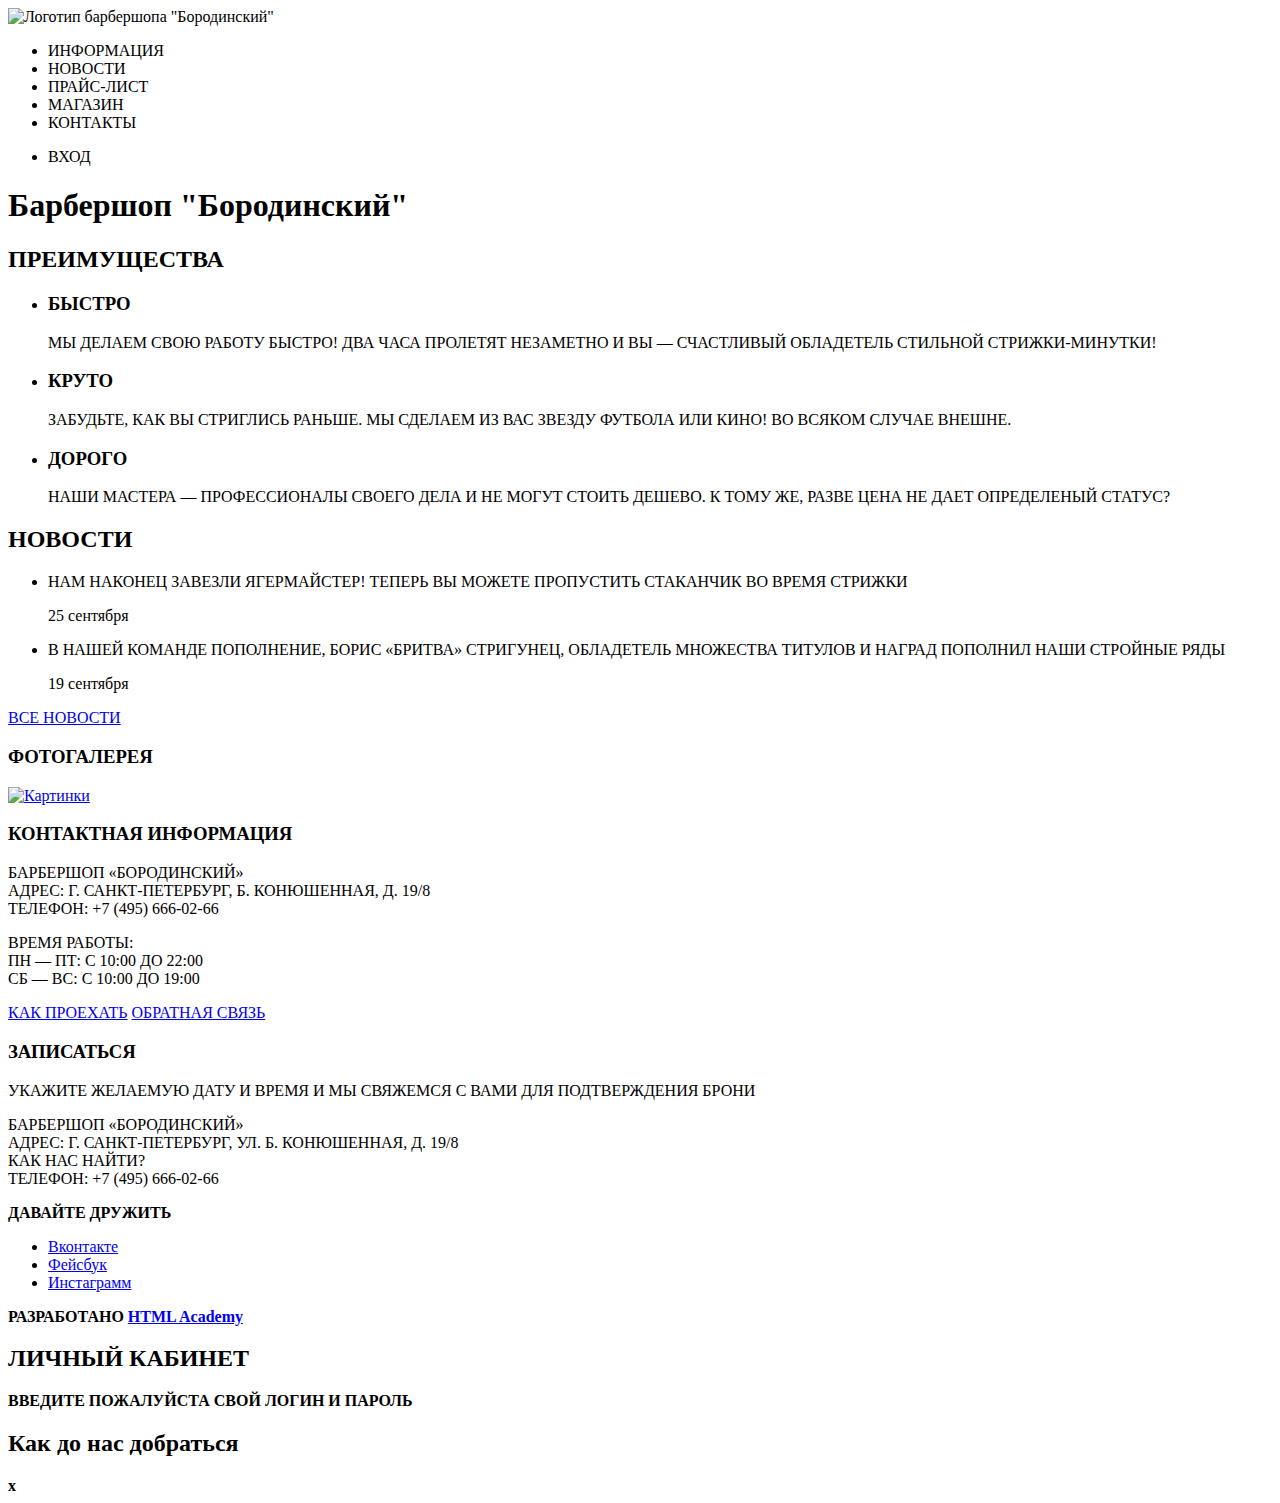
==== index.html @ 396118d0 "Подготовил файлы Барбершопа" ====
<!DOCTYPE html>
<html lang="ru">
  <head>
    <meta charset="utf-8">
    <title>HTML Academy: Барбершоп</title>
  </head>
  <body>
<header class="main-header">
	<nav class="main-navigation">
		<a class="main-header-logo">
		<img src="img.jpg" width="" height="" alt='Логотип барбершопа "Бородинский"'>
		</a>
		<ul class="site-navigation">
			<li>ИНФОРМАЦИЯ</li>
			<li>НОВОСТИ</li>
			<li>ПРАЙС-ЛИСТ</li>
			<li>МАГАЗИН</li>
			<li>КОНТАКТЫ</li>
		</ul>
		<ul class="user-navigation">
			<li class="login">ВХОД</li>
		</ul>
	</nav>
</header>
<main class="container">
	<h1 class="visual-hidden">Барбершоп "Бородинский"</h1>
	<section class="features">
		<h2 class="visual-hidden">ПРЕИМУЩЕСТВА</h2>
		<ul class="list-advantage ">
			<li>
				<h3 class="fast">БЫСТРО</h3> 
				<p>
				МЫ ДЕЛАЕМ СВОЮ РАБОТУ БЫСТРО! ДВА ЧАСА ПРОЛЕТЯТ НЕЗАМЕТНО И ВЫ — СЧАСТЛИВЫЙ ОБЛАДЕТЕЛЬ СТИЛЬНОЙ СТРИЖКИ-МИНУТКИ!
				</p>
			</li>
			<li>
				<h3 class="fine">КРУТО</h3> 
				<p>
				ЗАБУДЬТЕ, КАК ВЫ СТРИГЛИСЬ РАНЬШЕ. МЫ СДЕЛАЕМ ИЗ ВАС ЗВЕЗДУ ФУТБОЛА ИЛИ КИНО! ВО ВСЯКОМ СЛУЧАЕ ВНЕШНЕ.
				</p>
			</li>
			<li>
				<h3 class="dearly">ДОРОГО</h3> 
				<p>
				НАШИ МАСТЕРА — ПРОФЕССИОНАЛЫ СВОЕГО ДЕЛА И НЕ МОГУТ СТОИТЬ ДЕШЕВО. К ТОМУ ЖЕ, РАЗВЕ ЦЕНА НЕ ДАЕТ ОПРЕДЕЛЕНЫЙ СТАТУС?
				</p>
			</li>
		</ul>
	</section>
	<section class="news">
		<h2 class="news-header">НОВОСТИ</h2>
		<ul class="news-list">
			<li class="list-item">
				<p>
				НАМ НАКОНЕЦ ЗАВЕЗЛИ ЯГЕРМАЙСТЕР! ТЕПЕРЬ ВЫ МОЖЕТЕ ПРОПУСТИТЬ СТАКАНЧИК ВО ВРЕМЯ СТРИЖКИ
				</p>
				<time datetime="2016-01-01">25 сентября</time>
			</li>
			<li class="list-item">
				<p>
				В НАШЕЙ КОМАНДЕ ПОПОЛНЕНИЕ, БОРИС «БРИТВА» СТРИГУНЕЦ, ОБЛАДЕТЕЛЬ МНОЖЕСТВА ТИТУЛОВ И НАГРАД ПОПОЛНИЛ НАШИ СТРОЙНЫЕ РЯДЫ
				</p>
				<time datetime="2016-01-01">19 сентября</time>
			</li>
		</ul>
		<a class="botton" href="news.html">ВСЕ НОВОСТИ</a>
	</section>
	<section class="gallery">
		<h3>ФОТОГАЛЕРЕЯ</h3>
		<a href="#"><img src="gfg.jpg" alt="Картинки"></a>
		<a class="botton gallery-botton gallery-botton-back"></a>
		<a class="botton gallery-botton gallery-botton-next"></a>
	</section>
	<section class="information">
		<h3>КОНТАКТНАЯ ИНФОРМАЦИЯ</h3>
		<p>
		БАРБЕРШОП «БОРОДИНСКИЙ»<br>
АДРЕС: Г. САНКТ-ПЕТЕРБУРГ, Б. КОНЮШЕННАЯ, Д. 19/8<br>
ТЕЛЕФОН: +7 (495) 666-02-66<br>
		</p>
		<p>
		ВРЕМЯ РАБОТЫ: <br>
ПН — ПТ: С 10:00 ДО 22:00<br>
СБ — ВС: С 10:00 ДО 19:00<br>
		</p>
		<a class="botton" href="inst.html">КАК ПРОЕХАТЬ</a>
		<a class="botton" href="instа.html">ОБРАТНАЯ СВЯЗЬ</a>
	</section>
	<section class="sign_up">
		<h3>ЗАПИСАТЬСЯ</h3>
		<p>УКАЖИТЕ ЖЕЛАЕМУЮ ДАТУ И ВРЕМЯ И МЫ СВЯЖЕМСЯ С ВАМИ ДЛЯ ПОДТВЕРЖДЕНИЯ БРОНИ</p>
		<!--здесь будет форма-->
	</section>
</main>
<footer class="main-footer">
	<p class="info">
	БАРБЕРШОП «БОРОДИНСКИЙ»<br>
АДРЕС: Г. САНКТ-ПЕТЕРБУРГ, УЛ. Б. КОНЮШЕННАЯ, Д. 19/8<br>
КАК НАС НАЙТИ?<br>
ТЕЛЕФОН: +7 (495) 666-02-66<br>
	</p>
	<div class="social-stats">
		<b>ДАВАЙТЕ ДРУЖИТЬ</b>
		<ul>
			<li><a href="#" class="social-botton">Вконтакте</a></li>
			<li><a href="#" class="social-botton">Фейсбук</a></li>
			<li><a href="#" class="social-botton">Инстаграмм</a></li>
		</ul>
	</div>
	<p class="footer-copyright">
		<b>РАЗРАБОТАНО<b>
		<a class="bottom" href="https://htmlacademy.ru">HTML Academy</a>
	</p>
</footer>
<section class="modal-login">
	<h2>ЛИЧНЫЙ КАБИНЕТ</h2>
	<p >ВВЕДИТЕ ПОЖАЛУЙСТА СВОЙ ЛОГИН И ПАРОЛЬ</p>
	<!--здесь будет форма-->
	<span class="modal-close"></span>
</section>
<section class="modal-maps">
	<h2 class="visual-hidden">Как до нас добраться</h2>
	<span class="modal-close">x</span>
</section>
</body>
</html>
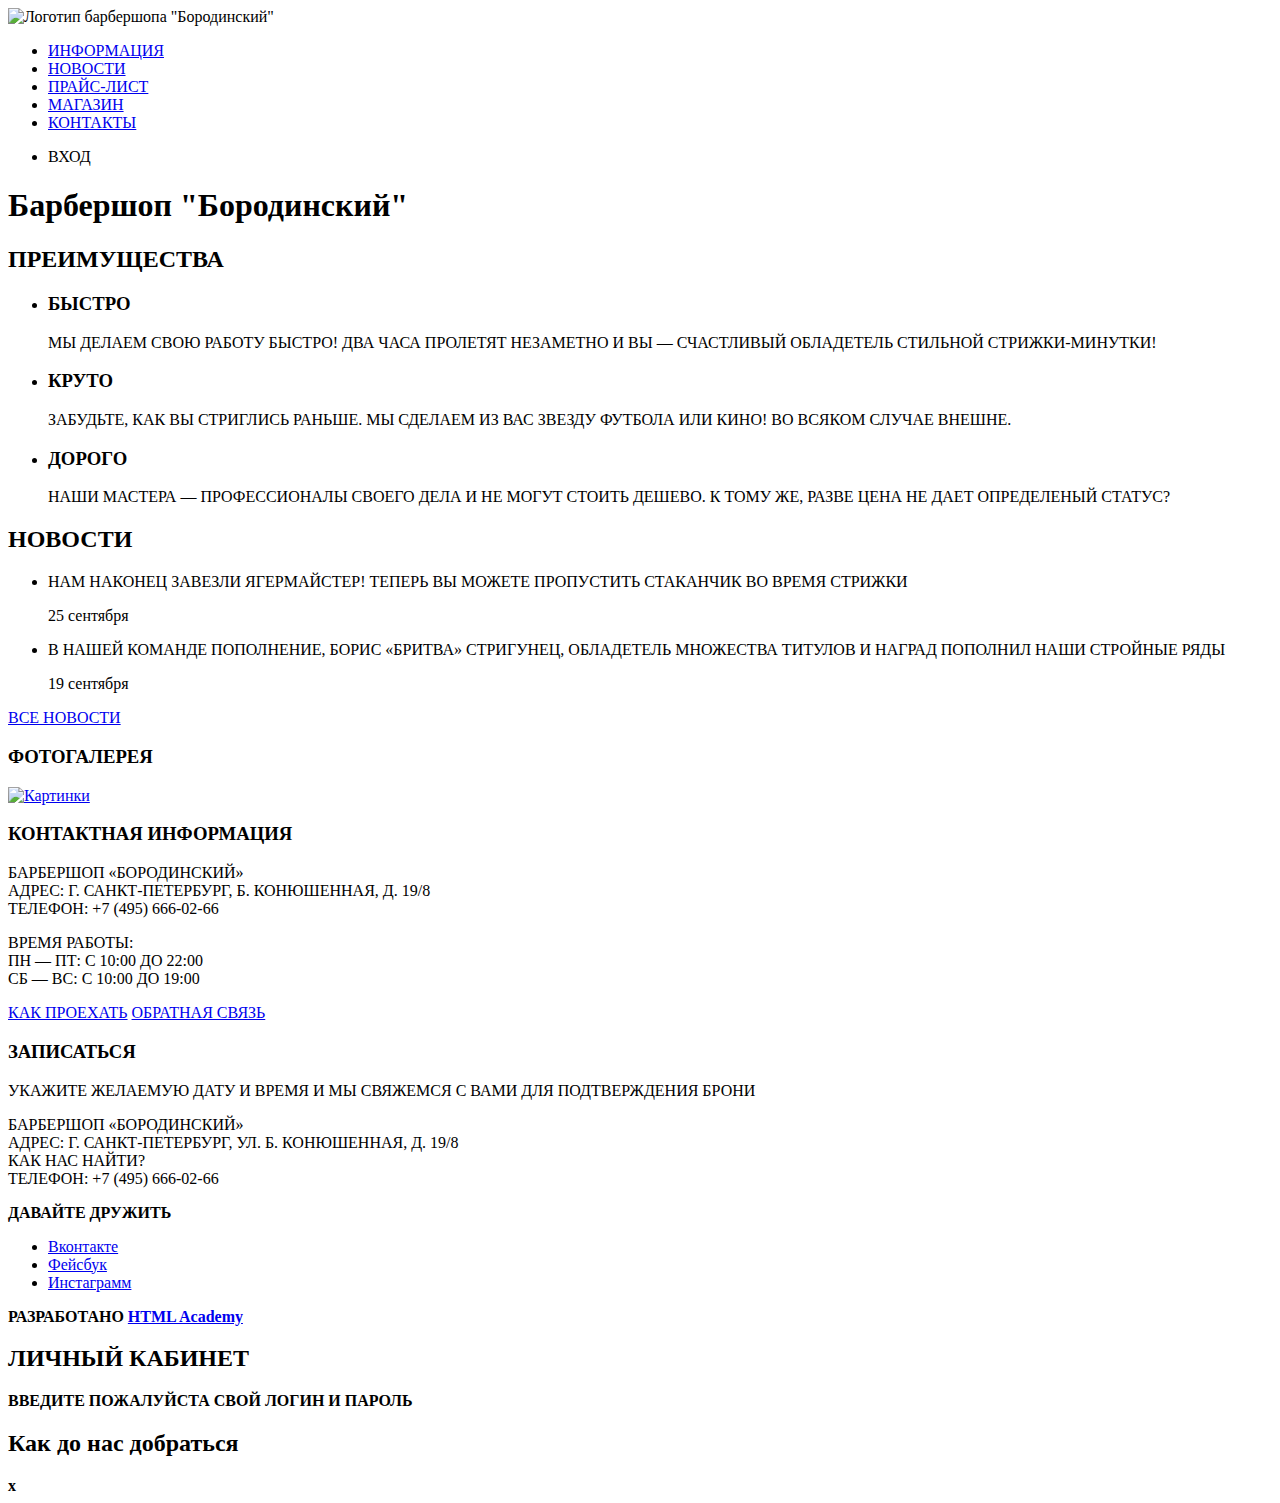
==== commit e5678e18: "Разметил барбершоп" ====
--- a/index.html
+++ b/index.html
@@ -11,11 +11,11 @@
 		<img src="img.jpg" width="" height="" alt='Логотип барбершопа "Бородинский"'>
 		</a>
 		<ul class="site-navigation">
-			<li>ИНФОРМАЦИЯ</li>
-			<li>НОВОСТИ</li>
-			<li>ПРАЙС-ЛИСТ</li>
-			<li>МАГАЗИН</li>
-			<li>КОНТАКТЫ</li>
+			<li><a href="#">ИНФОРМАЦИЯ</a></li>
+			<li><a href="#">НОВОСТИ</a></li>
+			<li><a href="#">ПРАЙС-ЛИСТ</a></li>
+			<li><a href="barbershop-shop.html">МАГАЗИН</a></li>
+			<li><a href="#">КОНТАКТЫ</a></li>
 		</ul>
 		<ul class="user-navigation">
 			<li class="login">ВХОД</li>
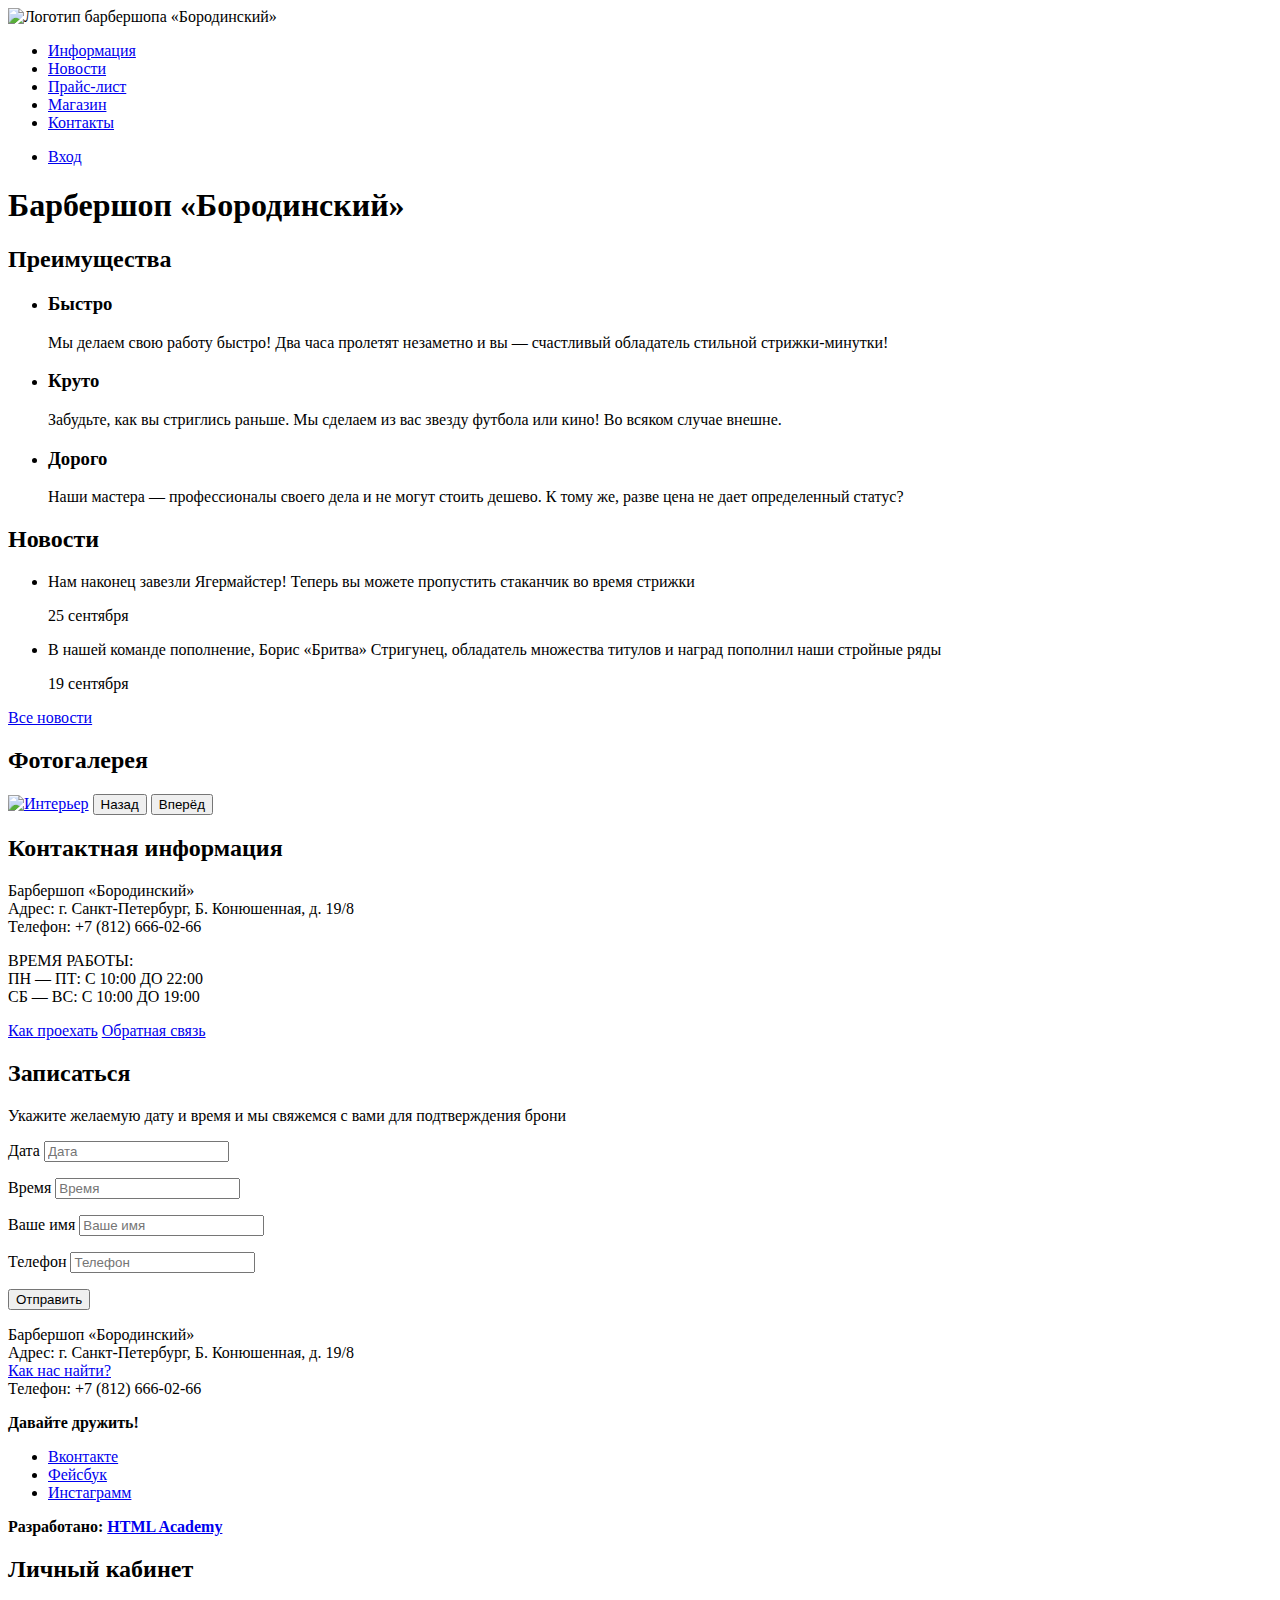
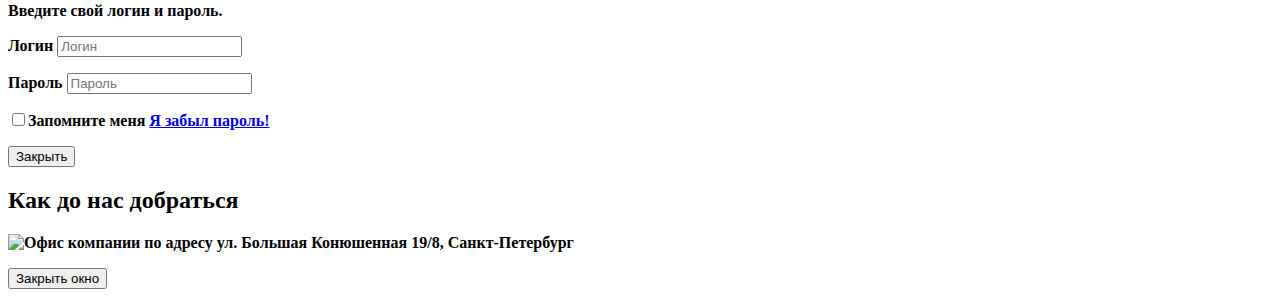
==== commit f97efaa0: ""Вытащил" изображения с макета. Поправил вёрстку." ====
--- a/index.html
+++ b/index.html
@@ -8,99 +8,119 @@
 <header class="main-header">
 	<nav class="main-navigation">
 		<a class="main-header-logo">
-		<img src="img.jpg" width="" height="" alt='Логотип барбершопа "Бородинский"'>
+		<img src="img/logo.png" width="" height="" alt='Логотип барбершопа «Бородинский»'>
 		</a>
 		<ul class="site-navigation">
-			<li><a href="#">ИНФОРМАЦИЯ</a></li>
-			<li><a href="#">НОВОСТИ</a></li>
-			<li><a href="#">ПРАЙС-ЛИСТ</a></li>
-			<li><a href="barbershop-shop.html">МАГАЗИН</a></li>
-			<li><a href="#">КОНТАКТЫ</a></li>
+			<li><a href="info.html">Информация</a></li>
+			<li><a href="news.html">Новости</a></li>
+			<li><a href="prais-list.html">Прайс-лист</a></li>
+			<li><a href="barbershop-shop.html">Магазин</a></li>
+			<li><a href="contacts.html">Контакты</a></li>
 		</ul>
 		<ul class="user-navigation">
-			<li class="login">ВХОД</li>
+			<li class="login"><a href="login.html">Вход</a></li>
 		</ul>
 	</nav>
 </header>
 <main class="container">
-	<h1 class="visual-hidden">Барбершоп "Бородинский"</h1>
+	<h1 class="visual-hidden">Барбершоп «Бородинский»</h1>
 	<section class="features">
-		<h2 class="visual-hidden">ПРЕИМУЩЕСТВА</h2>
+		<h2 class="visual-hidden">Преимущества</h2>
 		<ul class="list-advantage ">
 			<li>
-				<h3 class="fast">БЫСТРО</h3> 
+				<h3 class="fast">Быстро</h3> 
 				<p>
-				МЫ ДЕЛАЕМ СВОЮ РАБОТУ БЫСТРО! ДВА ЧАСА ПРОЛЕТЯТ НЕЗАМЕТНО И ВЫ — СЧАСТЛИВЫЙ ОБЛАДЕТЕЛЬ СТИЛЬНОЙ СТРИЖКИ-МИНУТКИ!
+				Мы делаем свою работу быстро! Два часа пролетят незаметно и вы — счастливый обладатель стильной стрижки-минутки!
 				</p>
 			</li>
 			<li>
-				<h3 class="fine">КРУТО</h3> 
+				<h3 class="fine">Круто</h3> 
 				<p>
-				ЗАБУДЬТЕ, КАК ВЫ СТРИГЛИСЬ РАНЬШЕ. МЫ СДЕЛАЕМ ИЗ ВАС ЗВЕЗДУ ФУТБОЛА ИЛИ КИНО! ВО ВСЯКОМ СЛУЧАЕ ВНЕШНЕ.
+				Забудьте, как вы стриглись раньше. Мы сделаем из вас звезду футбола или кино! Во всяком случае внешне.
 				</p>
 			</li>
 			<li>
-				<h3 class="dearly">ДОРОГО</h3> 
+				<h3 class="dearly">Дорого</h3> 
 				<p>
-				НАШИ МАСТЕРА — ПРОФЕССИОНАЛЫ СВОЕГО ДЕЛА И НЕ МОГУТ СТОИТЬ ДЕШЕВО. К ТОМУ ЖЕ, РАЗВЕ ЦЕНА НЕ ДАЕТ ОПРЕДЕЛЕНЫЙ СТАТУС?
+				Наши мастера — профессионалы своего дела и не могут стоить дешево. К тому же, разве цена не дает определенный статус?
 				</p>
 			</li>
 		</ul>
 	</section>
 	<section class="news">
-		<h2 class="news-header">НОВОСТИ</h2>
+		<h2 class="news-header">Новости</h2>
 		<ul class="news-list">
 			<li class="list-item">
 				<p>
-				НАМ НАКОНЕЦ ЗАВЕЗЛИ ЯГЕРМАЙСТЕР! ТЕПЕРЬ ВЫ МОЖЕТЕ ПРОПУСТИТЬ СТАКАНЧИК ВО ВРЕМЯ СТРИЖКИ
+				Нам наконец завезли Ягермайстер! Теперь вы можете пропустить стаканчик во время стрижки
 				</p>
 				<time datetime="2016-01-01">25 сентября</time>
 			</li>
 			<li class="list-item">
 				<p>
-				В НАШЕЙ КОМАНДЕ ПОПОЛНЕНИЕ, БОРИС «БРИТВА» СТРИГУНЕЦ, ОБЛАДЕТЕЛЬ МНОЖЕСТВА ТИТУЛОВ И НАГРАД ПОПОЛНИЛ НАШИ СТРОЙНЫЕ РЯДЫ
+				В нашей команде пополнение, Борис «Бритва» Стригунец, обладатель множества титулов и наград пополнил
+                        наши стройные ряды
 				</p>
 				<time datetime="2016-01-01">19 сентября</time>
 			</li>
 		</ul>
-		<a class="botton" href="news.html">ВСЕ НОВОСТИ</a>
+		<a class="botton" href="news.html">Все новости</a>
 	</section>
 	<section class="gallery">
-		<h3>ФОТОГАЛЕРЕЯ</h3>
-		<a href="#"><img src="gfg.jpg" alt="Картинки"></a>
-		<a class="botton gallery-botton gallery-botton-back"></a>
-		<a class="botton gallery-botton gallery-botton-next"></a>
+		<h2>Фотогалерея</h2>
+		<a href="#"><img src="barbershop-index-assets/image.jpg" alt="Интерьер"></a>
+		<button class="botton gallery-botton gallery-botton-back">Назад</button>
+		<button class="botton gallery-botton gallery-botton-next">Вперёд</button>
 	</section>
 	<section class="information">
-		<h3>КОНТАКТНАЯ ИНФОРМАЦИЯ</h3>
+		<h2>Контактная информация</h2>
 		<p>
-		БАРБЕРШОП «БОРОДИНСКИЙ»<br>
-АДРЕС: Г. САНКТ-ПЕТЕРБУРГ, Б. КОНЮШЕННАЯ, Д. 19/8<br>
-ТЕЛЕФОН: +7 (495) 666-02-66<br>
+		Барбершоп «Бородинский»
+                <br> Адрес: г. Санкт-Петербург, Б. Конюшенная, д. 19/8
+                <br> Телефон: +7 (812) 666-02-66
 		</p>
 		<p>
 		ВРЕМЯ РАБОТЫ: <br>
 ПН — ПТ: С 10:00 ДО 22:00<br>
 СБ — ВС: С 10:00 ДО 19:00<br>
 		</p>
-		<a class="botton" href="inst.html">КАК ПРОЕХАТЬ</a>
-		<a class="botton" href="instа.html">ОБРАТНАЯ СВЯЗЬ</a>
+		<a class="botton" href="inst.html">Как проехать</a>
+		<a class="botton" href="instа.html">Обратная связь</a>
 	</section>
 	<section class="sign_up">
-		<h3>ЗАПИСАТЬСЯ</h3>
-		<p>УКАЖИТЕ ЖЕЛАЕМУЮ ДАТУ И ВРЕМЯ И МЫ СВЯЖЕМСЯ С ВАМИ ДЛЯ ПОДТВЕРЖДЕНИЯ БРОНИ</p>
-		<!--здесь будет форма-->
+		<h2>Записаться</h2>
+		<p>Укажите желаемую дату и время и мы свяжемся с вами для подтверждения брони</p>
+		<form class="appointment-form" action="https://echo.htmlacademy.ru" metod="post">
+				<p class="appointment-item">
+					<label for="appointment-date">Дата</label>
+					<input id="appointment-date"type="text" name="date" placeholder="Дата">
+				</p>
+				<p class="appointment-item">
+					<label for="appointment-time">Время</label>
+					<input id="appointment-time" type="text" name="time" placeholder="Время">
+				</p>
+				<p class="appointment-item">
+					<label for="appointment-name">Ваше имя</label>
+					<input id="appointment-name"type="text" name="name" placeholder="Ваше имя">
+				</p>
+				<p class="appointment-item">
+					<label for="appointment-tel">Телефон</label>
+					<input id="appointment-tel"type="text" name="tel" placeholder="Телефон">
+				</p>
+				<button class="botton" type="submit">Отправить</button>
+		</form>
 	</section>
 </main>
 <footer class="main-footer">
 	<p class="info">
-	БАРБЕРШОП «БОРОДИНСКИЙ»<br>
-АДРЕС: Г. САНКТ-ПЕТЕРБУРГ, УЛ. Б. КОНЮШЕННАЯ, Д. 19/8<br>
-КАК НАС НАЙТИ?<br>
-ТЕЛЕФОН: +7 (495) 666-02-66<br>
+Барбершоп «Бородинский»
+            <br> Адрес: г. Санкт-Петербург, Б. Конюшенная, д. 19/8
+            <br>
+            <a href="map.html">Как нас найти?</a>
+            <br> Телефон: +7 (812) 666-02-66
 	</p>
 	<div class="social-stats">
-		<b>ДАВАЙТЕ ДРУЖИТЬ</b>
+		<b>Давайте дружить!</b>
 		<ul>
 			<li><a href="#" class="social-botton">Вконтакте</a></li>
 			<li><a href="#" class="social-botton">Фейсбук</a></li>
@@ -108,19 +128,38 @@
 		</ul>
 	</div>
 	<p class="footer-copyright">
-		<b>РАЗРАБОТАНО<b>
+		<b>Разработано:<b>
 		<a class="bottom" href="https://htmlacademy.ru">HTML Academy</a>
 	</p>
 </footer>
-<section class="modal-login">
-	<h2>ЛИЧНЫЙ КАБИНЕТ</h2>
-	<p >ВВЕДИТЕ ПОЖАЛУЙСТА СВОЙ ЛОГИН И ПАРОЛЬ</p>
-	<!--здесь будет форма-->
-	<span class="modal-close"></span>
+<section class="modal modal-login">
+	<h2>Личный кабинет</h2>
+	<p >Введите свой логин и пароль.</p>
+		<form class="login-form" action="https://echo.htmlacademy.ru" metod="post">
+			<p class="login">
+				<label for="login-input">Логин</label>
+				<input id="login-input" placeholder="Логин" type="text">
+			</p>
+			<p class="login">
+				<label for="password-input">Пароль</label>
+				<input id="password-input" placeholder="Пароль" type="password">
+			</p>
+			<p class="login-password-info">
+				<label class="login-checkbox">
+					<input class="visual-hidden" type="checkbox" name="remember">Запомните меня
+					<span class="checkbox-indicator"></span>
+				</label>
+				<a href="#">Я забыл пароль!</a>
+			</p>
+		</form>
+		<button class="modal-close" type="button">Закрыть</button>
 </section>
 <section class="modal-maps">
 	<h2 class="visual-hidden">Как до нас добраться</h2>
-	<span class="modal-close">x</span>
+	<p>
+		<img src="barbershop-index-assets/map.jpg" width="766" height="560" alt="Офис компании по адресу ул. Большая Конюшенная 19/8, Санкт-Петербург">
+	</p>
+	<button class="modal-close" type="button">Закрыть окно</button>
 </section>
 </body>
 </html>
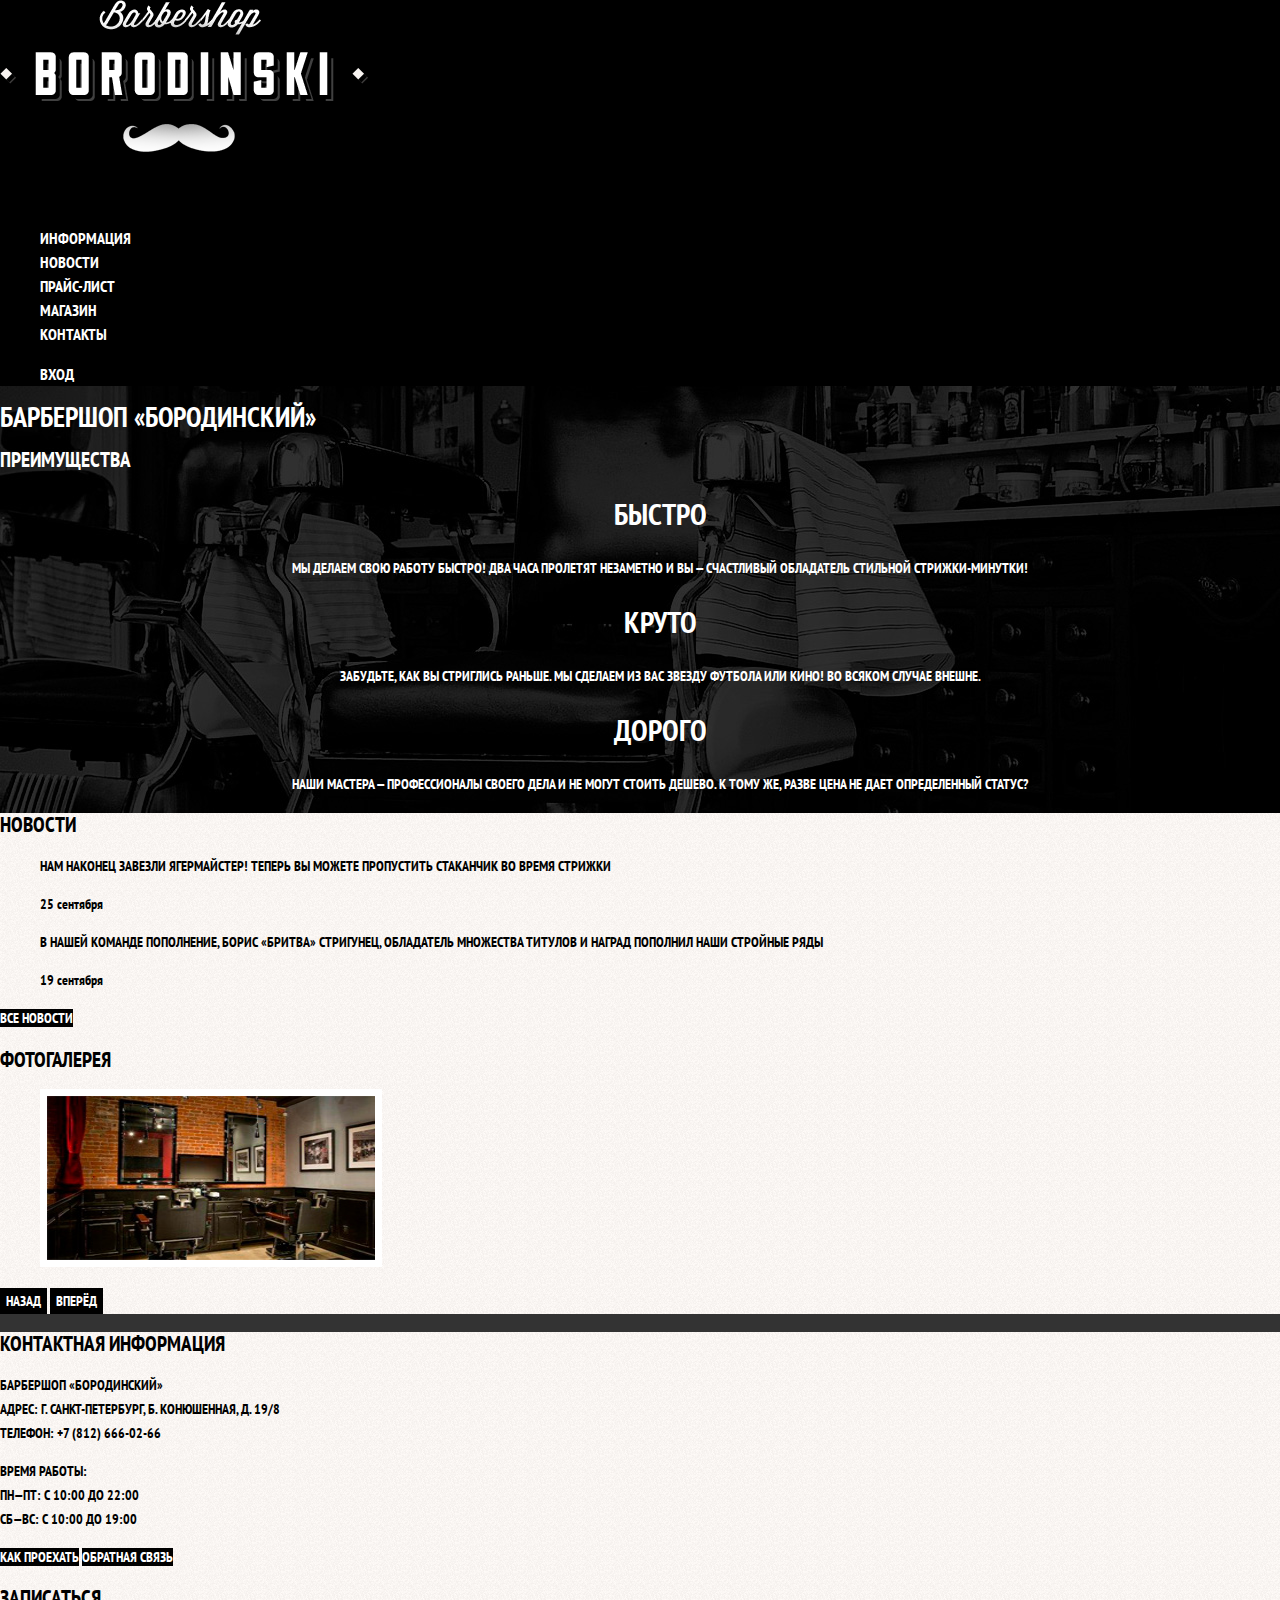
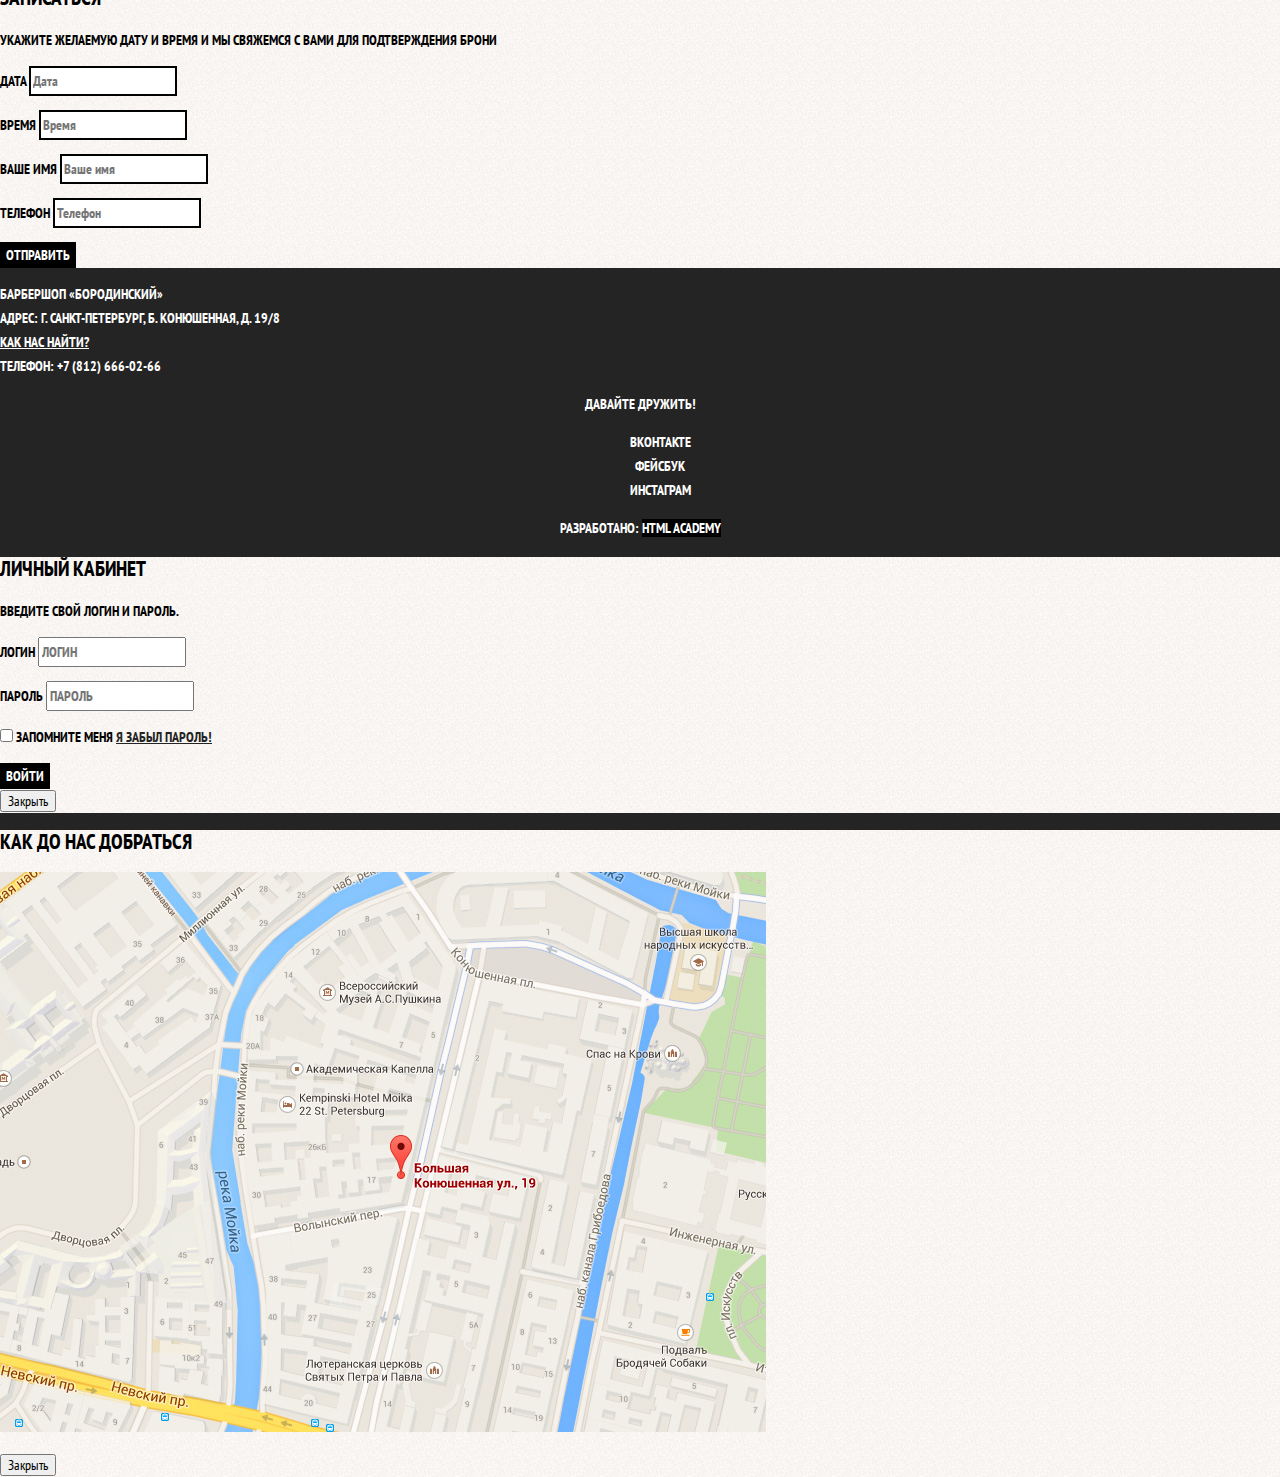
==== commit 1064a74f: "Сделал базовую разметку:главную и каталог." ====
--- a/index.html
+++ b/index.html
@@ -3,17 +3,20 @@
   <head>
     <meta charset="utf-8">
     <title>HTML Academy: Барбершоп</title>
-  </head>
+		<link href="https://fonts.googleapis.com/css?family=PT+Sans+Narrow:400,700&amp;subset=cyrillic" rel="stylesheet">
+		<link rel="stylesheet" href="normalize.css" type="text/css">
+		<link rel="stylesheet" href="css/style.css" type="text/css">
+ </head>
   <body>
 <header class="main-header">
 	<nav class="main-navigation">
 		<a class="main-header-logo">
-		<img src="img/logo.png" width="" height="" alt='Логотип барбершопа «Бородинский»'>
+		<img src="barbershop-index-assets/logo.png" width="368" height="204" alt='Логотип барбершопа «Бородинский»'>
 		</a>
 		<ul class="site-navigation">
 			<li><a href="info.html">Информация</a></li>
 			<li><a href="news.html">Новости</a></li>
-			<li><a href="prais-list.html">Прайс-лист</a></li>
+			<li><a href="price-list.html">Прайс-лист</a></li>
 			<li><a href="barbershop-shop.html">Магазин</a></li>
 			<li><a href="contacts.html">Контакты</a></li>
 		</ul>
@@ -26,7 +29,7 @@
 	<h1 class="visual-hidden">Барбершоп «Бородинский»</h1>
 	<section class="features">
 		<h2 class="visual-hidden">Преимущества</h2>
-		<ul class="list-advantage ">
+		<ul class="list-advantage">
 			<li>
 				<h3 class="fast">Быстро</h3> 
 				<p>
@@ -47,6 +50,7 @@
 			</li>
 		</ul>
 	</section>
+	<div class="index-colum">
 	<section class="news">
 		<h2 class="news-header">Новости</h2>
 		<ul class="news-list">
@@ -64,14 +68,18 @@
 				<time datetime="2016-01-01">19 сентября</time>
 			</li>
 		</ul>
-		<a class="botton" href="news.html">Все новости</a>
+		<a class="button" href="news.html">Все новости</a>
 	</section>
 	<section class="gallery">
 		<h2>Фотогалерея</h2>
-		<a href="#"><img src="barbershop-index-assets/image.jpg" alt="Интерьер"></a>
-		<button class="botton gallery-botton gallery-botton-back">Назад</button>
-		<button class="botton gallery-botton gallery-botton-next">Вперёд</button>
+		<figure class="gallery-content">
+			<a href="#"><img src="barbershop-index-assets/image.jpg" width="328" height="164" alt="Интерьер"></a>
+		</figure>
+		<button class="button gallery-button gallery-button-back">Назад</button>
+		<button class="button gallery-button gallery-button-next">Вперёд</button>
 	</section>
+	</div>
+	<div class="index-colum">
 	<section class="information">
 		<h2>Контактная информация</h2>
 		<p>
@@ -80,20 +88,20 @@
                 <br> Телефон: +7 (812) 666-02-66
 		</p>
 		<p>
-		ВРЕМЯ РАБОТЫ: <br>
-ПН — ПТ: С 10:00 ДО 22:00<br>
-СБ — ВС: С 10:00 ДО 19:00<br>
+Время работы:<br> 
+пн—пт: с 10:00 до 22:00<br> 
+сб—вс: с 10:00 до 19:00<br>
 		</p>
-		<a class="botton" href="inst.html">Как проехать</a>
-		<a class="botton" href="instа.html">Обратная связь</a>
+		<a class="button" href="inst.html">Как проехать</a>
+		<a class="button" href="instа.html">Обратная связь</a>
 	</section>
 	<section class="sign_up">
 		<h2>Записаться</h2>
 		<p>Укажите желаемую дату и время и мы свяжемся с вами для подтверждения брони</p>
-		<form class="appointment-form" action="https://echo.htmlacademy.ru" metod="post">
+		<form class="appointment-form" action="https://echo.htmlacademy.ru" method="post">
 				<p class="appointment-item">
 					<label for="appointment-date">Дата</label>
-					<input id="appointment-date"type="text" name="date" placeholder="Дата">
+					<input id="appointment-date" type="text" name="date" placeholder="Дата">
 				</p>
 				<p class="appointment-item">
 					<label for="appointment-time">Время</label>
@@ -101,15 +109,16 @@
 				</p>
 				<p class="appointment-item">
 					<label for="appointment-name">Ваше имя</label>
-					<input id="appointment-name"type="text" name="name" placeholder="Ваше имя">
+					<input id="appointment-name" type="text" name="name" placeholder="Ваше имя">
 				</p>
 				<p class="appointment-item">
 					<label for="appointment-tel">Телефон</label>
-					<input id="appointment-tel"type="text" name="tel" placeholder="Телефон">
+					<input id="appointment-tel" type="text" name="tel" placeholder="Телефон">
 				</p>
-				<button class="botton" type="submit">Отправить</button>
+				<button class="button" type="submit">Отправить</button>
 		</form>
 	</section>
+	</div>
 </main>
 <footer class="main-footer">
 	<p class="info">
@@ -122,20 +131,20 @@
 	<div class="social-stats">
 		<b>Давайте дружить!</b>
 		<ul>
-			<li><a href="#" class="social-botton">Вконтакте</a></li>
-			<li><a href="#" class="social-botton">Фейсбук</a></li>
-			<li><a href="#" class="social-botton">Инстаграмм</a></li>
+			<li><a href="#" class="social-button">Вконтакте</a></li>
+			<li><a href="#" class="social-button">Фейсбук</a></li>
+			<li><a href="#" class="social-button">Инстаграм</a></li>
 		</ul>
 	</div>
 	<p class="footer-copyright">
-		<b>Разработано:<b>
-		<a class="bottom" href="https://htmlacademy.ru">HTML Academy</a>
+		<b>Разработано:</b>
+		<a class="buttom" href="https://htmlacademy.ru">HTML Academy</a>
 	</p>
 </footer>
 <section class="modal modal-login">
 	<h2>Личный кабинет</h2>
 	<p >Введите свой логин и пароль.</p>
-		<form class="login-form" action="https://echo.htmlacademy.ru" metod="post">
+		<form class="login-form" action="https://echo.htmlacademy.ru" method="post">
 			<p class="login">
 				<label for="login-input">Логин</label>
 				<input id="login-input" placeholder="Логин" type="text">
@@ -146,20 +155,21 @@
 			</p>
 			<p class="login-password-info">
 				<label class="login-checkbox">
-					<input class="visual-hidden" type="checkbox" name="remember">Запомните меня
+					<input class="visual-hidden" type="checkbox" name="remember"> Запомните меня
 					<span class="checkbox-indicator"></span>
 				</label>
 				<a href="#">Я забыл пароль!</a>
 			</p>
+				<button class="button sing-in" type="button">Войти</button>
 		</form>
 		<button class="modal-close" type="button">Закрыть</button>
 </section>
-<section class="modal-maps">
+<section class="modal modal-maps">
 	<h2 class="visual-hidden">Как до нас добраться</h2>
 	<p>
 		<img src="barbershop-index-assets/map.jpg" width="766" height="560" alt="Офис компании по адресу ул. Большая Конюшенная 19/8, Санкт-Петербург">
 	</p>
-	<button class="modal-close" type="button">Закрыть окно</button>
+	<button class="modal-close" type="button">Закрыть</button>
 </section>
 </body>
 </html>
--- a/css/style.css
+++ b/css/style.css
@@ -0,0 +1,214 @@
+body {
+	margin:0;gtjh
+	padding:0;
+
+	color:#ffffff;
+	font-family:"PT Sans Narrow", Arial, sans-serif;
+	font-size:14px;
+	font-weight:bold;
+	line-height:24px;
+	text-transform:uppercase;
+
+		
+	background-color:#242424;
+	background-image: url("../barbershop-index-assets/bg.jpg");
+	background-repeat:no-repeat;
+	background-position:top center;
+		
+}
+.secondary {
+	background-color:#ffffff;
+	background-image: url("../barbershop-index-assets/bg-colum.png");
+	background-repeat:repeat;
+	background-position:top center;
+	color:#000000;
+}
+.bread-crumb a{
+	color:#000000;
+}
+.bread-crumb ul{
+	list-style:none;
+}
+.bread-crumb-corrent {
+	color:#aba9a7;
+}
+.filter-maker {
+	border:none
+}
+.filter-maker legent {
+	font-size:24px;
+}
+.filter-maker ul{
+	list-style:none;
+}
+.filter-maker li:hover,
+.filter-maker li:focus{
+	color:#663d15;
+}
+.filter-goods{
+	border:none
+}
+.filter-goods legent {
+	font-size:24px;
+	
+}
+.filter-goods li{
+	list-style:none;
+}
+.filter-goods li:hover,
+.filter-goods li:focus
+{
+	color:#663d15;
+}
+.catalog-item li {
+	list-style:none;
+	box-shadow: 0 0 30px 0px rgba(0,0,0,0.3);
+}
+.catalog-category{
+	text-transform:none;
+}
+.catalog-item b{
+	background-color:#e5e5e5;
+}
+.catalog-item h3+a {
+	color:#000000;
+}
+.catalog-item a:hover,
+.catalog-item a:focus {
+	color:#663d15;
+}
+.pogination-list {
+	list-style:none;
+}
+.pogination-item {
+	background-color:#000000;
+}
+.pogination-item a{
+	color:#ffffff;
+}
+.pogination-item-corrent {
+	background-color:#ffffff;
+}
+.pogination-item-corrent a{
+	color:#000000;
+}
+.pogination-item:not(.pogination-item-corrent):hover{
+	background-color:#663d15;
+}
+a{
+	text-decoration:none;
+}
+.button {
+	font:inherit;
+	
+	background-color:#000000;
+	border:none;
+	cursor:pointer;
+	color:#ffffff;
+	text-transform:uppercase;
+}
+.button:hover,
+.button:focus {
+	background-color:#663d15;
+}
+.main-navigation {
+	font-size:16px;
+	line-height:auto;
+	color:#ffffff;
+	background-color:#000000;
+}
+.site-navigation,
+.user-navigation {
+	list-style:none;
+}
+.site-navigation a,
+.user-navigation a{
+	color:#ffffff;
+}
+.site-navigation a:hover,
+.site-navigation a:focus,
+.user-navigation a:hover,
+.user-navigation a:focus {
+	background-color:#242424;
+}
+.list-advantage {
+	text-align:center;
+}
+.list-advantage li {
+	list-style:none;
+}
+.list-advantage h3 {
+	font-size:30px;
+}
+.index-colum {
+	background-color:#ffffff;
+	background-image:url("../barbershop-index-assets/bg-colum.png");
+	
+	color:#000000;
+}
+.news-list {
+	list-style:none;
+}
+.list-item time {
+	text-transform:none;
+}
+.gallery-content img {
+	border:7px solid #ffffff;
+}
+.appointment-form input {
+	font:inherit;
+	border:2px solid #000101;
+	background-color:f9f6f3;
+}
+.appointment-form input:hover,
+.appointment-form input:focus {
+	border-color:#663d15;
+}
+.info a {
+	text-decoration:underline;
+	color:#ffffff;
+}
+.social-stats ul {
+	list-style:none;
+	color:#ffffff;
+}
+.social-stats a {
+	color:white;
+}
+.social-stats {
+	text-align:center;
+}
+.footer-copyright {
+	text-align:center;
+}
+.footer-copyright a{
+	color:#ffffff;
+	background-color:#000000;
+}
+.footer-copyright a:hover,
+.footer-copyright a:focus{
+	color:#000000;
+	background-color:#ffffff;
+}
+.modal {
+	background-color:#ffffff;
+	background-image:url("../barbershop-index-assets/bg-colum.png");
+	
+	color:#000000;
+}
+.modal input{
+	font:inherit;
+	text-transform:uppercase;
+}
+.modal input:hover,
+.modal input:focus {
+	border:2px solid #000101;
+}
+.login-checkbox:hover {
+	color:#704a24;
+}
+.login-password-info a {
+	text-decoration:underline;
+	color:#242424;
+}
+
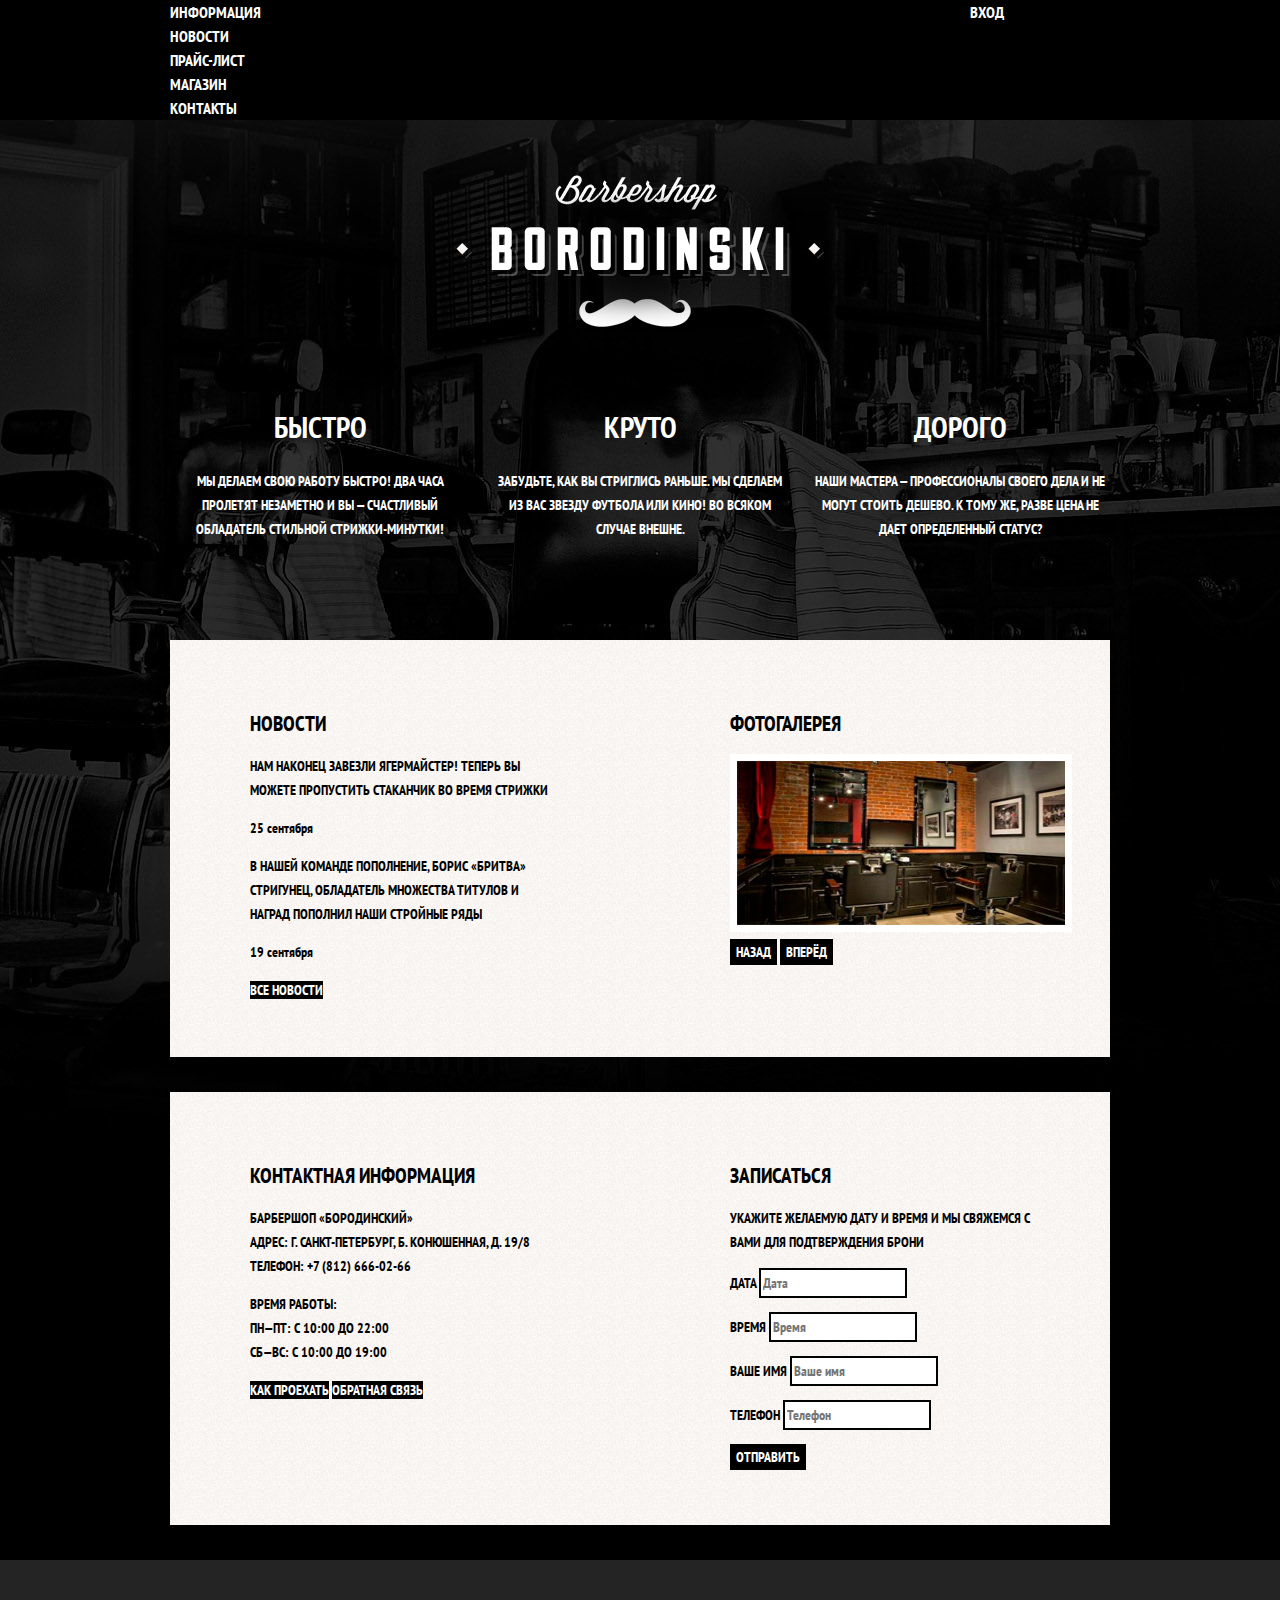
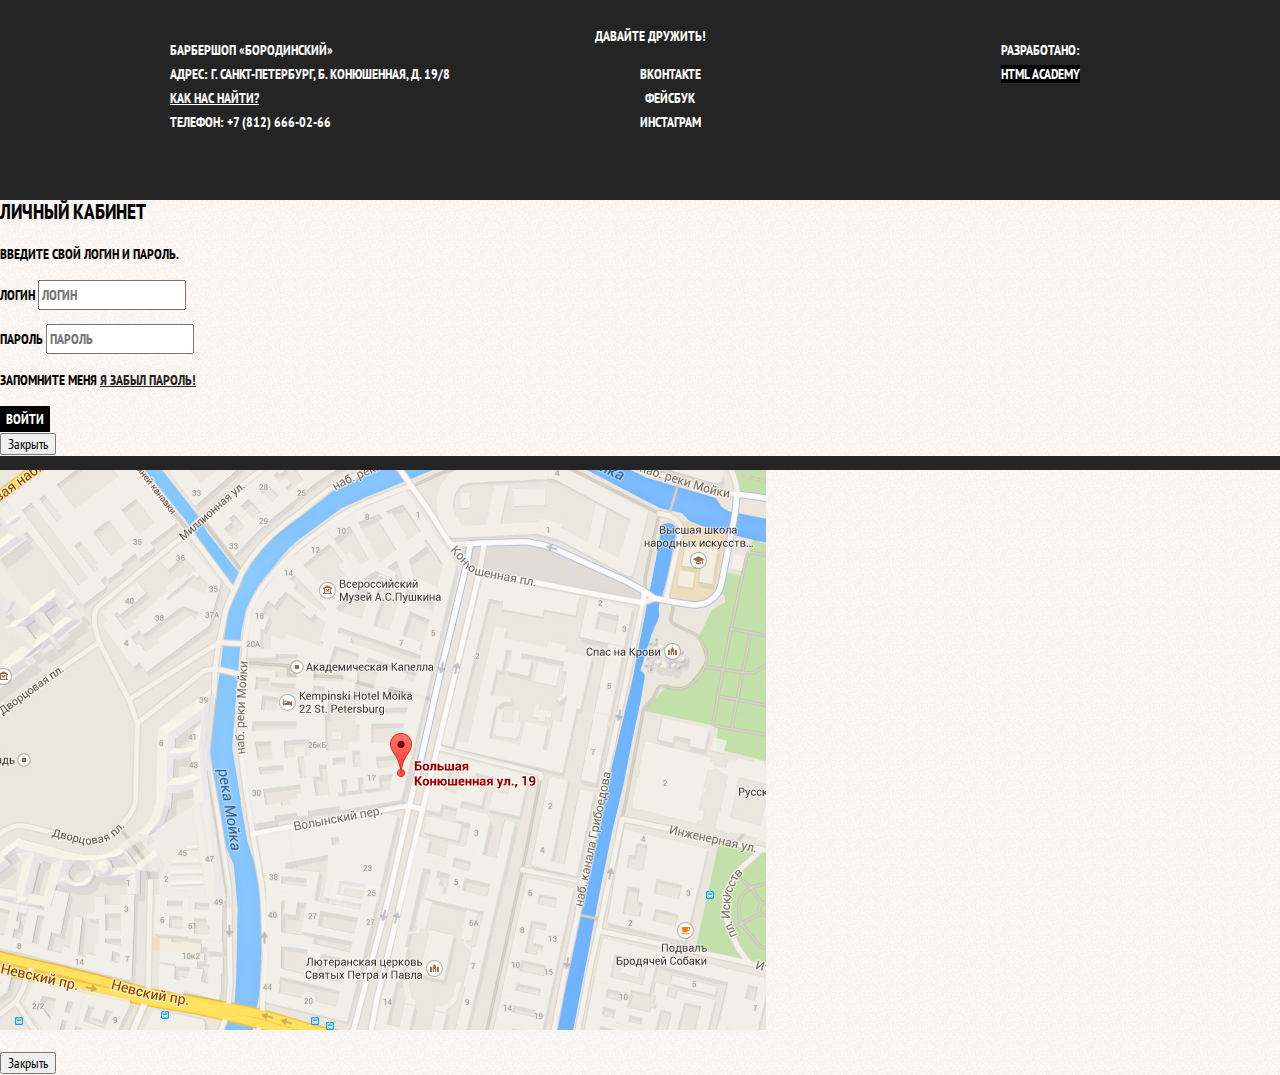
==== commit 6c813d71: "Построил сетки 1 и 3 страницы." ====
--- a/index.html
+++ b/index.html
@@ -13,6 +13,8 @@
 		<a class="main-header-logo">
 		<img src="barbershop-index-assets/logo.png" width="368" height="204" alt='Логотип барбершопа «Бородинский»'>
 		</a>
+		<div class="black">
+		<div class="unity">
 		<ul class="site-navigation">
 			<li><a href="info.html">Информация</a></li>
 			<li><a href="news.html">Новости</a></li>
@@ -23,6 +25,8 @@
 		<ul class="user-navigation">
 			<li class="login"><a href="login.html">Вход</a></li>
 		</ul>
+		</div>
+		</div>
 	</nav>
 </header>
 <main class="container">
@@ -120,6 +124,7 @@
 	</section>
 	</div>
 </main>
+<div class="footer-color">
 <footer class="main-footer">
 	<p class="info">
 Барбершоп «Бородинский»
@@ -137,10 +142,11 @@
 		</ul>
 	</div>
 	<p class="footer-copyright">
-		<b>Разработано:</b>
+		<b>Разработано:</b><br>
 		<a class="buttom" href="https://htmlacademy.ru">HTML Academy</a>
 	</p>
 </footer>
+</div>
 <section class="modal modal-login">
 	<h2>Личный кабинет</h2>
 	<p >Введите свой логин и пароль.</p>
--- a/css/style.css
+++ b/css/style.css
@@ -16,6 +16,32 @@
 	background-position:top center;
 		
 }
+																
+.visual-hidden {								/*Visuali hidden*/
+  position: absolute;
+  clip: rect(0 0 0 0);
+  width: 1px;
+  height: 1px;
+  margin: -1px;
+}
+.third {	background-color:#ffffff;
+	background-image: url("../barbershop-index-assets/bg-colum.png");
+	background-repeat:repeat;
+	background-position:top center;
+	color:#000000;
+}
+.product-photos li {
+	list-style:none;
+}
+.product-article {
+	color:#aeaeae;
+}
+.definition b {
+	background-color:#e5e5e5;
+}
+.set li {
+	list-style:none;
+}
 .secondary {
 	background-color:#ffffff;
 	background-image: url("../barbershop-index-assets/bg-colum.png");
@@ -23,6 +49,10 @@
 	background-position:top center;
 	color:#000000;
 }
+.bread-crumb-item a:not(.site-navigation-corrent):hover,
+.bread-crumb-item:not(.site-navigation-corrent):focus {
+	color:#663d15;
+}
 .bread-crumb a{
 	color:#000000;
 }
@@ -211,4 +241,170 @@
 	text-decoration:underline;
 	color:#242424;
 }
-
+.backgound-third {
+	background-image:url("../barbershop-index-assets/bg-colum.png");
+	background-repeat:repeat;
+}
+
+/*Стили сетки*/
+.main-navigation{
+	display:flex;
+	flex-direction:column;
+	align-items:center;
+	margin:0;
+	background-color:transparent;
+}
+.main-navigation ul{
+	margin:0;
+	padding:0;
+}
+.main-header-logo{
+	order:1;
+	margin-top:55px;
+}
+.main-header-logo-item{
+	order:0;
+}
+.site-navigation{
+	width:540px;
+}
+.user-navigation{
+	width:140px;
+}
+.unity{
+	display:flex;
+	justify-content:space-between;
+	width:940px;
+	padding:0 10px;
+}
+.black{
+	display:flex;
+	background-color:black;
+	width:100%;
+	justify-content:center;
+}
+.container{
+	width:940px;
+	margin:0 auto;
+	padding:0 10px;
+}
+.list-advantage{
+	display:flex;
+	padding:0;
+	margin:0;
+	margin-bottom:85px;
+	justify-content:space-between;
+	
+}
+.list-advantage li{
+	width:300px;
+	margin:0;
+	padding:0;
+}
+
+.index-colum{
+	/* outline:5px solid red; */
+	display:flex;
+	padding:55px 80px;
+	justify-content:space-between;
+	margin-bottom:35px;
+}
+.news{
+	width:300px;
+	margin:0;
+	padding:0;
+}
+.gallery{
+	width:300px;
+	margin:0;
+	padding:0;
+}
+.index-colum ul{
+	padding:0;
+}
+.gallery-content {
+	padding:0;
+	margin:0;
+}
+.information{
+	width:300px;
+}
+.sign_up{
+	width:300px;
+}
+
+.main-footer{
+	padding:64px 10px;
+	padding-bottom:35px;
+	
+	display:flex;
+	width:940px;
+	margin:0 auto;
+}
+.footer-color{
+	background-color:#242424;
+}
+.info{
+	width:320px;
+	margin-right:80px;
+}
+.social-stats{
+	width:160px;
+}
+.footer-copyright{
+	width:140px;
+	margin-left:auto;
+}
+/*третяя страница*/
+.page-title{
+	margin:0;
+	padding-top:55px
+}
+.bread-crumb-item{
+	margin:0;
+	padding:0;
+	padding-top:20px;
+	padding-bottom:55px;
+}
+.column-img{
+	display:flex;
+}
+.barbershop-item-assets{
+	display:flex;
+	margin:-10px;
+	padding:0;
+	margin-bottom:45px;
+	/* outline:5px solid red; */
+}
+.product-photos-preview img{
+	margin:-10px;
+	padding:0;
+
+}
+.mother{
+	display:flex;
+	justify-content:space-between;
+}
+.division:first-child{
+	width:460px;
+}
+.division:last-child{
+	width:390px;
+}
+
+/* .product-article,       артикль
+.product-availability{
+	display:inline-block;
+}
+ */
+.set-item{
+	margin:0;
+	padding:0;
+}
+
+
+
+
+
+
+
